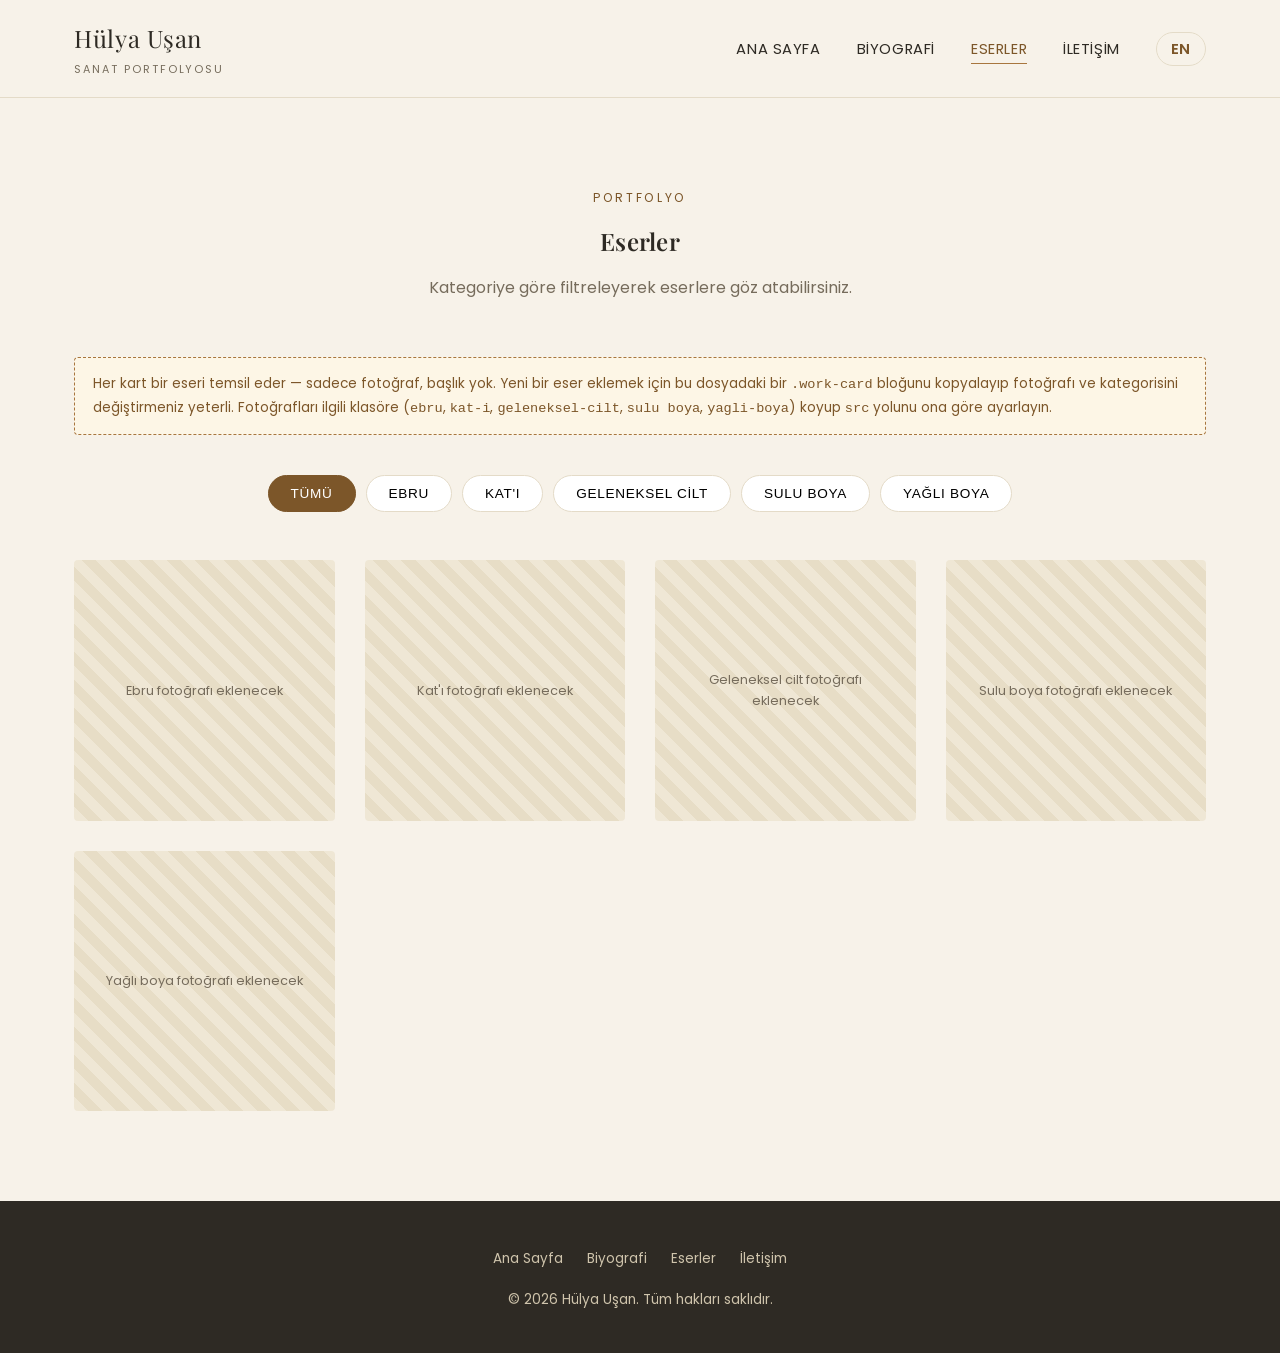
==== eserler.html @ bae5491b "Initial site: bilingual portfolio for Hülya Uşan Co-Authored-By: Claude Sonnet 5 <noreply@anthropic." ====
<!DOCTYPE html>
<html lang="tr">
<head>
<meta charset="UTF-8">
<meta name="viewport" content="width=device-width, initial-scale=1.0">
<title>Eserler | Hülya Uşan</title>
<meta name="description" content="Hülya Uşan'ın ebru, kat'ı, geleneksel cilt, sulu boya ve yağlı boya eserleri.">
<link rel="preconnect" href="https://fonts.googleapis.com">
<link rel="preconnect" href="https://fonts.gstatic.com" crossorigin>
<link href="https://fonts.googleapis.com/css2?family=Playfair+Display:wght@500;600;700&family=Poppins:wght@300;400;500;600&display=swap" rel="stylesheet">
<link rel="stylesheet" href="css/style.css">
</head>
<body>

<header class="site-header">
  <div class="container">
    <a href="index.html" class="brand">Hülya Uşan<span>Sanat Portfolyosu</span></a>
    <button class="nav-toggle" aria-label="Menüyü aç">&#9776;</button>
    <ul class="nav-links">
      <li><a href="index.html">Ana Sayfa</a></li>
      <li><a href="biyografi.html">Biyografi</a></li>
      <li><a href="eserler.html" class="active">Eserler</a></li>
      <li><a href="iletisim.html">İletişim</a></li>
      <li><a href="en/works.html" class="lang-link">EN</a></li>
    </ul>
  </div>
</header>

<section>
  <div class="container">
    <div class="section-heading reveal">
      <span class="eyebrow">Portfolyo</span>
      <h1>Eserler</h1>
      <p>Kategoriye göre filtreleyerek eserlere göz atabilirsiniz.</p>
    </div>

    <div class="note">
      Her kart bir eseri temsil eder — sadece fotoğraf, başlık yok. Yeni bir
      eser eklemek için bu dosyadaki bir <code>.work-card</code> bloğunu
      kopyalayıp fotoğrafı ve kategorisini değiştirmeniz yeterli. Fotoğrafları
      ilgili klasöre (<code>ebru</code>, <code>kat-i</code>,
      <code>geleneksel-cilt</code>, <code>sulu boya</code>,
      <code>yagli-boya</code>) koyup <code>src</code> yolunu ona göre ayarlayın.
    </div>

    <div class="filters">
      <button class="filter-btn active" data-filter="tumu">Tümü</button>
      <button class="filter-btn" data-filter="ebru">Ebru</button>
      <button class="filter-btn" data-filter="kat-i">Kat'ı</button>
      <button class="filter-btn" data-filter="geleneksel-cilt">Geleneksel Cilt</button>
      <button class="filter-btn" data-filter="suluboya">Sulu Boya</button>
      <button class="filter-btn" data-filter="yagli-boya">Yağlı Boya</button>
    </div>

    <div class="works-grid reveal-group">

      <!-- ============ EBRU ÖRNEK ============ -->
      <div class="work-card" id="ebru" data-category="ebru">
        <div class="thumb">
          <!-- <img src="ebru/eser1.jpg" alt="Ebru eseri"> -->
          Ebru fotoğrafı eklenecek
        </div>
      </div>

      <!-- ============ KAT'I ÖRNEK ============ -->
      <div class="work-card" id="kat-i" data-category="kat-i">
        <div class="thumb">
          <!-- <img src="kat-i/eser1.jpg" alt="Kat'ı eseri"> -->
          Kat'ı fotoğrafı eklenecek
        </div>
      </div>

      <!-- ============ GELENEKSEL CİLT ÖRNEK ============ -->
      <div class="work-card" id="geleneksel-cilt" data-category="geleneksel-cilt">
        <div class="thumb">
          <!-- <img src="geleneksel-cilt/eser1.jpg" alt="Geleneksel cilt eseri"> -->
          Geleneksel cilt fotoğrafı eklenecek
        </div>
      </div>

      <!-- ============ SULU BOYA ÖRNEK ============ -->
      <div class="work-card" id="suluboya" data-category="suluboya">
        <div class="thumb">
          <!-- <img src="sulu%20boya/eser1.jpg" alt="Sulu boya eseri"> -->
          Sulu boya fotoğrafı eklenecek
        </div>
      </div>

      <!-- ============ YAĞLI BOYA ÖRNEK ============ -->
      <div class="work-card" id="yagli-boya" data-category="yagli-boya">
        <div class="thumb">
          <!-- <img src="yagli-boya/eser1.jpg" alt="Yağlı boya eseri"> -->
          Yağlı boya fotoğrafı eklenecek
        </div>
      </div>

    </div>
  </div>
</section>

<footer>
  <div class="container">
    <div class="footer-links">
      <a href="index.html">Ana Sayfa</a>
      <a href="biyografi.html">Biyografi</a>
      <a href="eserler.html">Eserler</a>
      <a href="iletisim.html">İletişim</a>
    </div>
    <p>&copy; <span id="year"></span> Hülya Uşan. Tüm hakları saklıdır.</p>
  </div>
</footer>

<script src="js/script.js"></script>
<script>document.getElementById('year').textContent = new Date().getFullYear();</script>
</body>
</html>
---- css/style.css ----
/* =========================================================
   Hülya Uşan – Sanat Portfolyosu
   Genel Stil Dosyası
   ========================================================= */

:root {
  --bg: #f7f2e9;
  --surface: #ffffff;
  --text: #2e2a24;
  --muted: #766c5c;
  --accent: #a8763e;
  --accent-dark: #7c5629;
  --border: #e4dbc8;
  --shadow: 0 10px 30px rgba(45, 35, 20, 0.08);
  --radius: 4px;
  --max-width: 1180px;
}

* { box-sizing: border-box; }

html { scroll-behavior: smooth; }

body {
  margin: 0;
  background: var(--bg);
  color: var(--text);
  font-family: 'Poppins', 'Inter', sans-serif;
  font-size: 16px;
  line-height: 1.7;
  -webkit-font-smoothing: antialiased;
}

h1, h2, h3, h4 {
  font-family: 'Playfair Display', serif;
  font-weight: 600;
  margin: 0 0 0.5em;
  color: var(--text);
  letter-spacing: 0.01em;
}

p { margin: 0 0 1em; }

a {
  color: inherit;
  text-decoration: none;
}

img { max-width: 100%; display: block; }

.container {
  max-width: var(--max-width);
  margin: 0 auto;
  padding: 0 24px;
}

/* ---------- Scroll-reveal ---------- */
/* Add "reveal" to a single element, or "reveal-group" to a grid/flex
   container to auto-reveal its children with a staggered delay.
   Deliberately placed early in the cascade: components further down this
   file (work-card, category-card, ...) define their own hover/filter
   transitions, and — at equal specificity — should win over this generic
   one on tie-break (later rule wins), rather than the other way around. */

.reveal {
  opacity: 0;
  transform: translateY(24px);
  transition: opacity 0.7s ease, transform 0.7s ease;
  transition-delay: calc(var(--i, 0) * 70ms);
}

.reveal.in-view {
  opacity: 1;
  transform: translateY(0);
}

/* ---------- Header / Nav ---------- */

.site-header {
  position: sticky;
  top: 0;
  z-index: 100;
  background: rgba(247, 242, 233, 0.92);
  backdrop-filter: blur(8px);
  border-bottom: 1px solid var(--border);
}

.site-header .container {
  display: flex;
  align-items: center;
  justify-content: space-between;
  padding-top: 18px;
  padding-bottom: 18px;
}

.brand {
  font-family: 'Playfair Display', serif;
  font-size: 1.5rem;
  letter-spacing: 0.03em;
}

.brand span {
  display: block;
  font-family: 'Poppins', sans-serif;
  font-size: 0.68rem;
  letter-spacing: 0.18em;
  text-transform: uppercase;
  color: var(--muted);
  margin-top: 2px;
}

.nav-links {
  display: flex;
  gap: 36px;
  list-style: none;
  margin: 0;
  padding: 0;
}

.nav-links a {
  font-size: 0.92rem;
  letter-spacing: 0.04em;
  text-transform: uppercase;
  padding-bottom: 4px;
  border-bottom: 1px solid transparent;
  transition: border-color 0.2s ease, color 0.2s ease;
}

.nav-links a:hover,
.nav-links a.active {
  color: var(--accent-dark);
  border-bottom-color: var(--accent);
}

.nav-links a.lang-link {
  color: var(--accent-dark);
  font-weight: 600;
  border: 1px solid var(--border);
  border-radius: 999px;
  padding: 6px 14px;
}

.nav-links a.lang-link:hover {
  border-color: var(--accent);
  border-bottom-color: var(--accent);
}

.nav-toggle {
  display: none;
  background: none;
  border: none;
  font-size: 1.6rem;
  cursor: pointer;
  color: var(--text);
}

@media (max-width: 760px) {
  .nav-toggle { display: block; }

  .nav-links {
    display: none;
    position: absolute;
    top: 100%;
    left: 0;
    right: 0;
    background: var(--surface);
    flex-direction: column;
    gap: 0;
    border-bottom: 1px solid var(--border);
  }

  .nav-links.open { display: flex; }

  .nav-links li { border-top: 1px solid var(--border); }

  .nav-links a {
    display: block;
    padding: 16px 24px;
  }
}

/* ---------- Hero ---------- */

.hero {
  position: relative;
  min-height: 78vh;
  display: flex;
  align-items: center;
  background: linear-gradient(180deg, rgba(46, 42, 36, 0.55), rgba(46, 42, 36, 0.35)),
              var(--surface) center / cover no-repeat;
  color: #fff;
}

.hero.no-image {
  background: linear-gradient(135deg, #3a2f22, #7c5629);
}

.hero-content {
  max-width: 640px;
}

.hero .eyebrow {
  text-transform: uppercase;
  letter-spacing: 0.25em;
  font-size: 0.78rem;
  color: #e8d9bd;
  margin-bottom: 18px;
  animation: fadeInUp 0.8s ease both;
}

.hero h1 {
  color: #fff;
  font-size: clamp(2.2rem, 5vw, 3.4rem);
  line-height: 1.15;
  animation: fadeInUp 0.8s ease 0.12s both;
}

.hero p {
  color: #f1e9d8;
  font-size: 1.08rem;
  max-width: 520px;
  animation: fadeInUp 0.8s ease 0.18s both;
}

.hero-content .btn {
  animation: fadeInUp 0.8s ease 0.24s both;
}

@keyframes fadeInUp {
  from { opacity: 0; transform: translateY(18px); }
  to { opacity: 1; transform: translateY(0); }
}

/* ---------- Buttons ---------- */

.btn {
  display: inline-block;
  padding: 13px 30px;
  border: 1px solid currentColor;
  border-radius: var(--radius);
  font-size: 0.88rem;
  letter-spacing: 0.08em;
  text-transform: uppercase;
  transition: background 0.2s ease, color 0.2s ease;
  margin-top: 12px;
}

.btn-light {
  color: #fff;
}
.btn-light:hover {
  background: #fff;
  color: var(--accent-dark);
}

.btn-dark {
  color: var(--accent-dark);
  border-color: var(--accent-dark);
}
.btn-dark:hover {
  background: var(--accent-dark);
  color: #fff;
}

/* ---------- Sections ---------- */

section {
  padding: 90px 0;
}

.section-heading {
  text-align: center;
  max-width: 640px;
  margin: 0 auto 56px;
}

.section-heading .eyebrow {
  display: block;
  text-transform: uppercase;
  letter-spacing: 0.22em;
  font-size: 0.76rem;
  color: var(--accent-dark);
  margin-bottom: 12px;
}

.section-heading h2 {
  font-size: clamp(1.7rem, 3.2vw, 2.3rem);
}

.section-heading p {
  color: var(--muted);
}

.alt-bg { background: var(--surface); }

/* ---------- Category strip (Ana Sayfa) ---------- */
/* Edge-to-edge, image-first, no headings/paragraphs — kept deliberately quiet */

.category-strip {
  display: grid;
  grid-template-columns: repeat(5, 1fr);
  gap: 2px;
  padding: 0;
}

@media (max-width: 900px) {
  .category-strip { grid-template-columns: repeat(3, 1fr); }
}

@media (max-width: 560px) {
  .category-strip { grid-template-columns: repeat(2, 1fr); }
}

.category-strip .category-card {
  aspect-ratio: 3 / 4;
  border-radius: 0;
}

/* ---------- Category / Works grid (Eserler sayfası kart görünümü) ---------- */

.category-card {
  position: relative;
  aspect-ratio: 4 / 5;
  border-radius: var(--radius);
  overflow: hidden;
  background: linear-gradient(135deg, #cbb488, #a8763e);
  display: flex;
  align-items: flex-end;
  box-shadow: var(--shadow);
  transition: transform 0.25s ease, opacity 0.5s ease;
}

.category-card:hover { transform: translateY(-4px); }

.category-card img {
  position: absolute;
  inset: 0;
  width: 100%;
  height: 100%;
  object-fit: cover;
  transition: transform 0.6s ease;
}

.category-card:hover img { transform: scale(1.07); }

.category-card .overlay {
  position: relative;
  z-index: 2;
  width: 100%;
  padding: 22px;
  background: linear-gradient(0deg, rgba(20, 15, 8, 0.75), transparent);
  color: #fff;
}

.category-card .overlay h3 {
  color: #fff;
  font-size: 1.15rem;
  margin-bottom: 2px;
}

.category-card .overlay span {
  font-size: 0.78rem;
  letter-spacing: 0.1em;
  text-transform: uppercase;
  color: #e8d9bd;
}

/* ---------- Filters (Eserler sayfası) ---------- */

.filters {
  display: flex;
  flex-wrap: wrap;
  gap: 10px;
  justify-content: center;
  margin-bottom: 48px;
}

.filter-btn {
  padding: 10px 22px;
  border: 1px solid var(--border);
  border-radius: 999px;
  background: var(--surface);
  font-size: 0.85rem;
  letter-spacing: 0.05em;
  text-transform: uppercase;
  cursor: pointer;
  transition: all 0.2s ease;
}

.filter-btn:hover { border-color: var(--accent); }

.filter-btn.active {
  background: var(--accent-dark);
  border-color: var(--accent-dark);
  color: #fff;
}

.works-grid {
  display: grid;
  grid-template-columns: repeat(auto-fill, minmax(260px, 1fr));
  gap: 30px;
}

.work-card {
  border-radius: var(--radius);
  overflow: hidden;
  transition: box-shadow 0.25s ease, transform 0.25s ease, opacity 0.25s ease;
}

.work-card:hover {
  box-shadow: var(--shadow);
  transform: translateY(-3px);
}

.work-card.card-hidden {
  opacity: 0;
  transform: scale(0.92);
  pointer-events: none;
}

.work-card .thumb {
  aspect-ratio: 1 / 1;
  background: repeating-linear-gradient(
    45deg, #efe7d5, #efe7d5 10px, #e7ddc6 10px, #e7ddc6 20px
  );
  display: flex;
  align-items: center;
  justify-content: center;
  color: var(--muted);
  font-size: 0.8rem;
  text-align: center;
  padding: 20px;
  overflow: hidden;
}

.work-card .thumb img {
  width: 100%;
  height: 100%;
  object-fit: cover;
  cursor: zoom-in;
  transition: transform 0.6s ease;
}

.work-card .thumb img:hover { transform: scale(1.07); }

/* ---------- Biyografi ---------- */

.bio-layout {
  display: grid;
  grid-template-columns: 340px 1fr;
  gap: 60px;
  align-items: start;
}

.bio-photo {
  aspect-ratio: 4 / 5;
  border-radius: var(--radius);
  background: repeating-linear-gradient(
    45deg, #efe7d5, #efe7d5 10px, #e7ddc6 10px, #e7ddc6 20px
  );
  display: flex;
  align-items: center;
  justify-content: center;
  color: var(--muted);
  text-align: center;
  padding: 20px;
  box-shadow: var(--shadow);
  overflow: hidden;
}

.bio-photo img { width: 100%; height: 100%; object-fit: cover; }

.bio-text h3 {
  font-size: 1.15rem;
  margin-top: 28px;
}

.bio-text ul {
  padding-left: 20px;
  color: var(--muted);
}

.bio-text li { margin-bottom: 6px; }

@media (max-width: 760px) {
  .bio-layout { grid-template-columns: 1fr; }
}

/* ---------- İletişim ---------- */

.contact-layout {
  display: grid;
  grid-template-columns: 1fr 1fr;
  gap: 60px;
}

.contact-info .item {
  margin-bottom: 26px;
}

.contact-info .item span {
  display: block;
  text-transform: uppercase;
  font-size: 0.76rem;
  letter-spacing: 0.1em;
  color: var(--accent-dark);
  margin-bottom: 4px;
}

form { display: grid; gap: 16px; }

form input,
form textarea {
  width: 100%;
  padding: 13px 16px;
  border: 1px solid var(--border);
  border-radius: var(--radius);
  background: var(--surface);
  font-family: inherit;
  font-size: 0.95rem;
  color: var(--text);
}

form textarea { min-height: 130px; resize: vertical; }

form button {
  justify-self: start;
  border: none;
  cursor: pointer;
  font-family: inherit;
}

@media (max-width: 760px) {
  .contact-layout { grid-template-columns: 1fr; }
}

/* ---------- Footer ---------- */

footer {
  background: #2e2a24;
  color: #cfc4ac;
  padding: 46px 0 30px;
  text-align: center;
  font-size: 0.85rem;
}

footer .footer-links {
  display: flex;
  justify-content: center;
  gap: 24px;
  margin-bottom: 18px;
  flex-wrap: wrap;
}

footer a:hover { color: #fff; }

/* ---------- Utility ---------- */

.note {
  background: #fdf6e6;
  border: 1px dashed var(--accent);
  color: var(--accent-dark);
  padding: 14px 18px;
  border-radius: var(--radius);
  font-size: 0.85rem;
  margin-bottom: 40px;
}

/* ---------- Lightbox (Eserler / Works) ---------- */

.lightbox {
  position: fixed;
  inset: 0;
  z-index: 1000;
  display: flex;
  align-items: center;
  justify-content: center;
  padding: 50px;
  background: rgba(20, 15, 8, 0.92);
  opacity: 0;
  visibility: hidden;
  transition: opacity 0.3s ease, visibility 0.3s ease;
}

.lightbox.open {
  opacity: 1;
  visibility: visible;
}

.lightbox-img {
  max-width: 88vw;
  max-height: 84vh;
  object-fit: contain;
  border-radius: var(--radius);
  box-shadow: 0 20px 60px rgba(0, 0, 0, 0.5);
  opacity: 0;
  transform: scale(0.97);
  transition: opacity 0.25s ease, transform 0.25s ease;
}

.lightbox.open .lightbox-img {
  opacity: 1;
  transform: scale(1);
}

.lightbox-close,
.lightbox-prev,
.lightbox-next {
  position: absolute;
  background: none;
  border: none;
  color: #fff;
  cursor: pointer;
  opacity: 0.75;
  transition: opacity 0.2s ease;
  line-height: 1;
}

.lightbox-close:hover,
.lightbox-prev:hover,
.lightbox-next:hover {
  opacity: 1;
}

.lightbox-close {
  top: 22px;
  right: 28px;
  font-size: 2.2rem;
}

.lightbox-prev,
.lightbox-next {
  top: 50%;
  transform: translateY(-50%);
  font-size: 2.4rem;
  padding: 10px 14px;
}

.lightbox-prev { left: 10px; }
.lightbox-next { right: 10px; }

@media (max-width: 600px) {
  .lightbox { padding: 20px; }
  .lightbox-prev, .lightbox-next { font-size: 1.8rem; padding: 6px 10px; }
  .lightbox-close { top: 12px; right: 16px; font-size: 1.9rem; }
}

/* ---------- Reduced motion ---------- */

@media (prefers-reduced-motion: reduce) {
  html { scroll-behavior: auto; }

  .hero .eyebrow,
  .hero h1,
  .hero p,
  .hero-content .btn {
    animation: none;
  }

  .reveal {
    opacity: 1;
    transform: none;
    transition: none;
  }

  .category-card img,
  .work-card .thumb img,
  .category-card,
  .work-card {
    transition: none;
  }
}
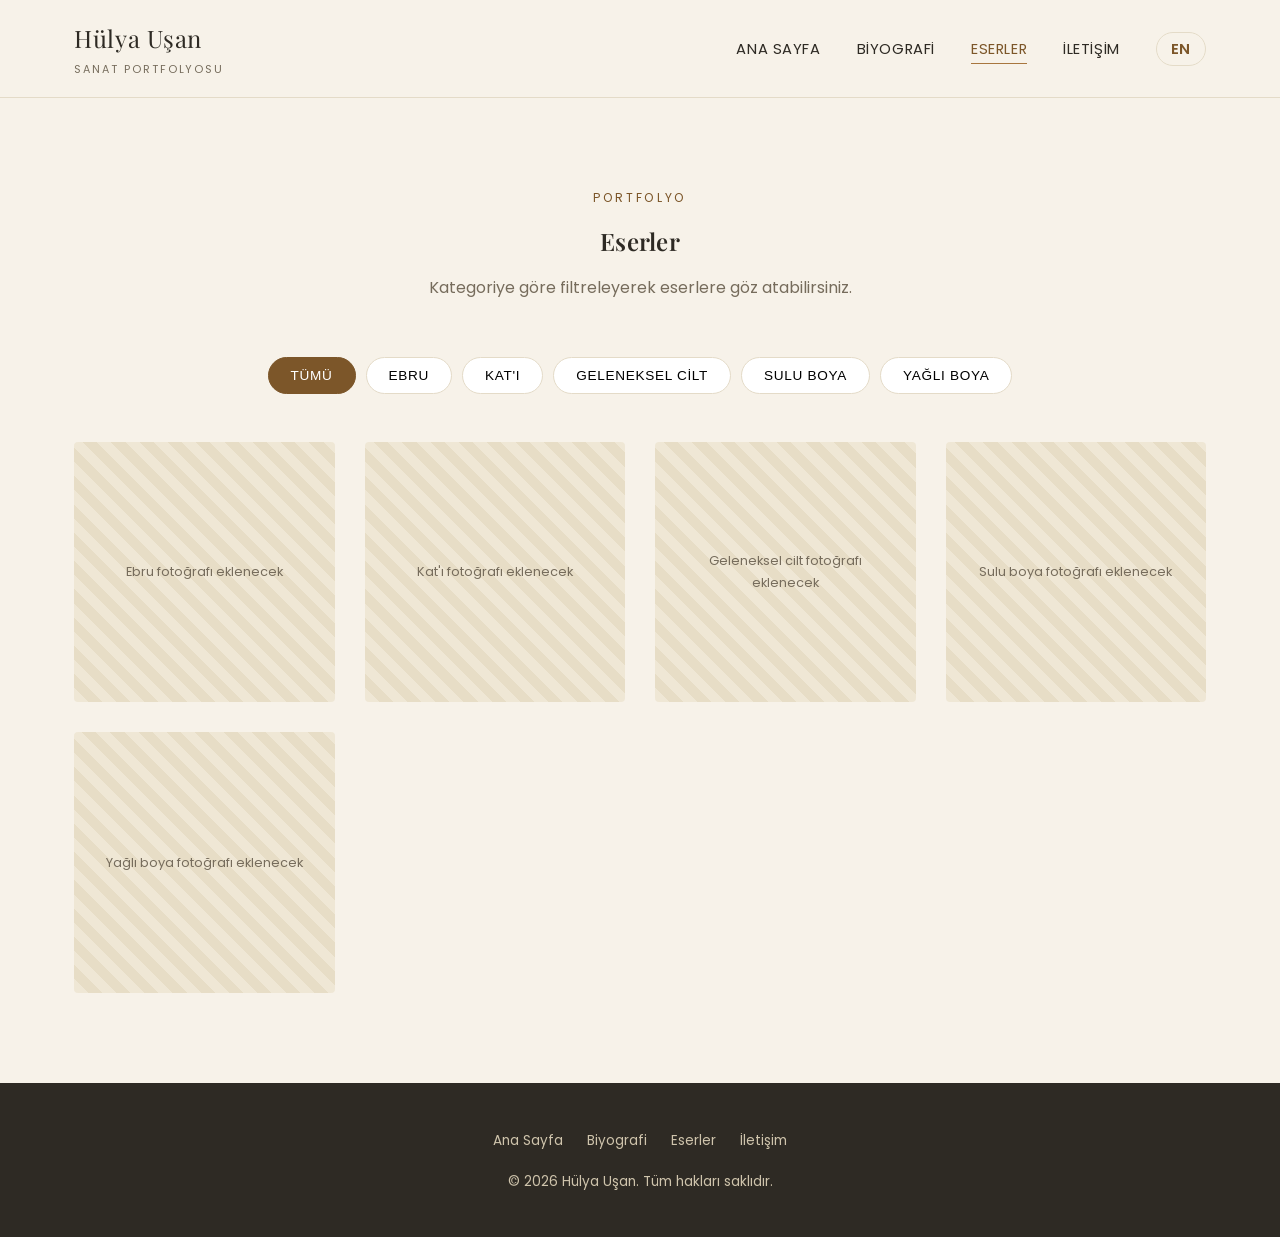
==== commit 2b63173b: "Eserler sayfasındaki geliştirici notunu kaldır Co-Authored-By: Claude Sonnet 5 <noreply@anthropic.co" ====
--- a/eserler.html
+++ b/eserler.html
@@ -32,15 +32,6 @@
       <span class="eyebrow">Portfolyo</span>
       <h1>Eserler</h1>
       <p>Kategoriye göre filtreleyerek eserlere göz atabilirsiniz.</p>
-    </div>
-
-    <div class="note">
-      Her kart bir eseri temsil eder — sadece fotoğraf, başlık yok. Yeni bir
-      eser eklemek için bu dosyadaki bir <code>.work-card</code> bloğunu
-      kopyalayıp fotoğrafı ve kategorisini değiştirmeniz yeterli. Fotoğrafları
-      ilgili klasöre (<code>ebru</code>, <code>kat-i</code>,
-      <code>geleneksel-cilt</code>, <code>sulu boya</code>,
-      <code>yagli-boya</code>) koyup <code>src</code> yolunu ona göre ayarlayın.
     </div>
 
     <div class="filters">
